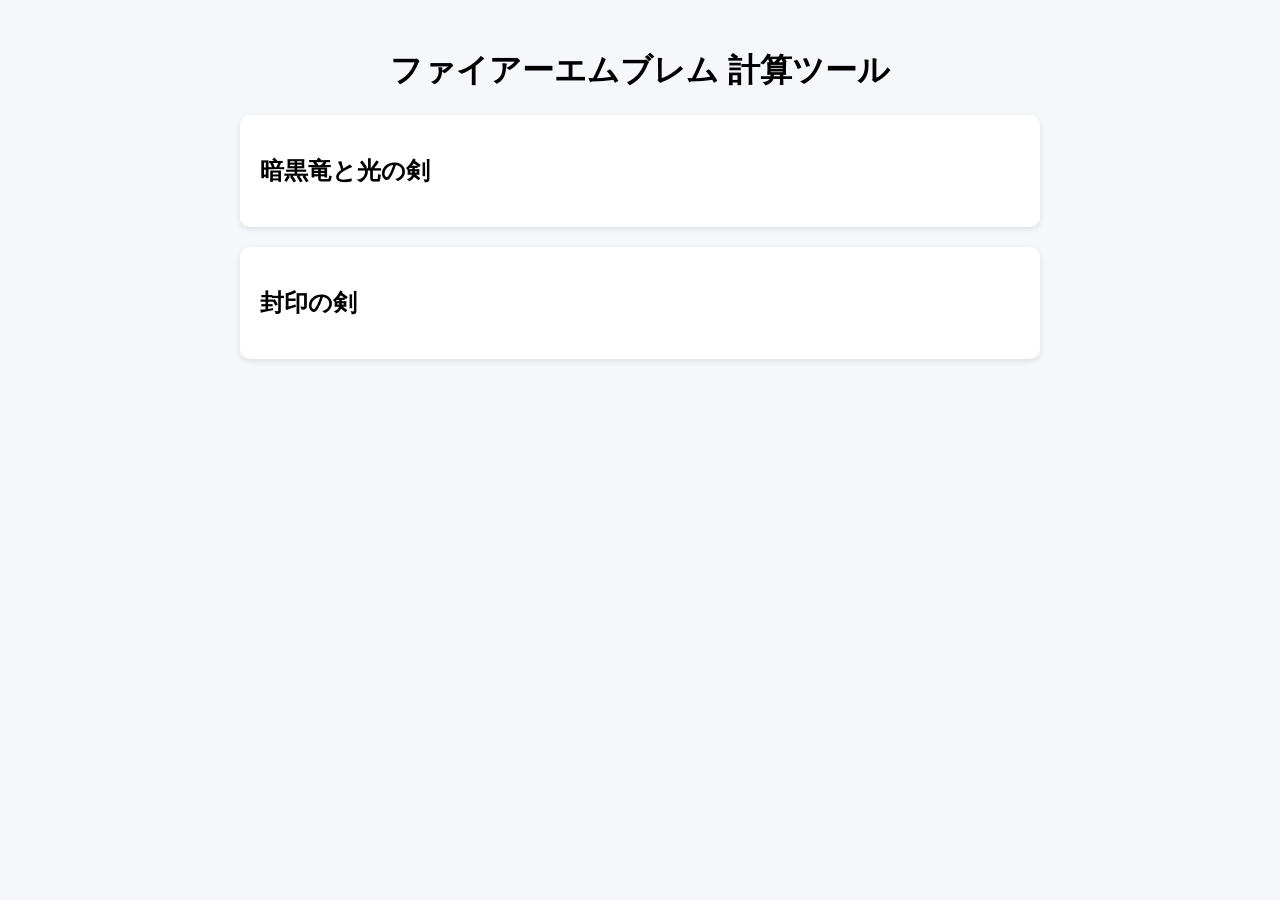
==== index.html @ bfdc0567 "Add files via upload" ====
<!DOCTYPE html>
<html lang="ja">
<head>
  <meta charset="UTF-8">
  <title>FE計算ツール</title>
  <link rel="stylesheet" href="style.css">
</head>

<body>

<div class="container">

  <h1>ファイアーエムブレム 計算ツール</h1>

  <div class="menu">

    <a href="ankoku-ryu.html" class="card">
      <h2>暗黒竜と光の剣</h2>
    </a>

    <a href="huuinn.html" class="card">
      <h2>封印の剣</h2>
    </a>

  </div>

</div>

</body>
</html>
---- style.css ----
body {
  font-family: sans-serif;
  background-color: #f5f7fa;
}

.container {
  max-width: 800px;
  margin: auto;
  padding: 20px;
}

h1 {
  text-align: center;
}

.menu {
  display: grid;
  gap: 20px;
}

.card {
  display: block;
  padding: 20px;
  background: white;
  border-radius: 10px;
  text-decoration: none;
  color: black;
  box-shadow: 0 2px 6px rgba(0,0,0,0.1);
  transition: 0.2s;
}

.card:hover {
  transform: translateY(-3px);
}
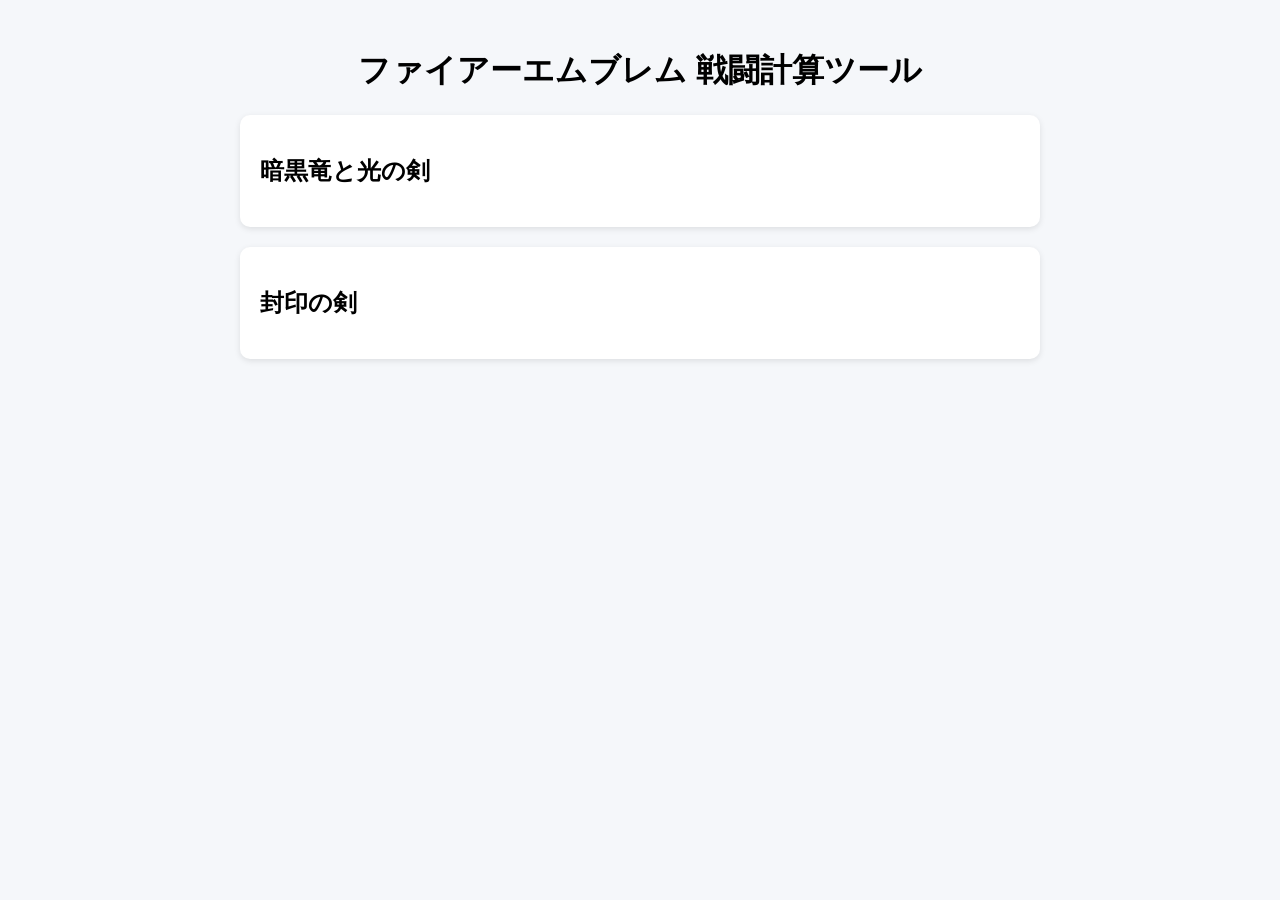
==== commit e03880aa: "Add files via upload" ====
--- a/index.html
+++ b/index.html
@@ -11,7 +11,7 @@
 
 <div class="container">
 
-  <h1>ファイアーエムブレム 計算ツール</h1>
+  <h1>ファイアーエムブレム 戦闘計算ツール</h1>
 
   <div class="menu">
 
